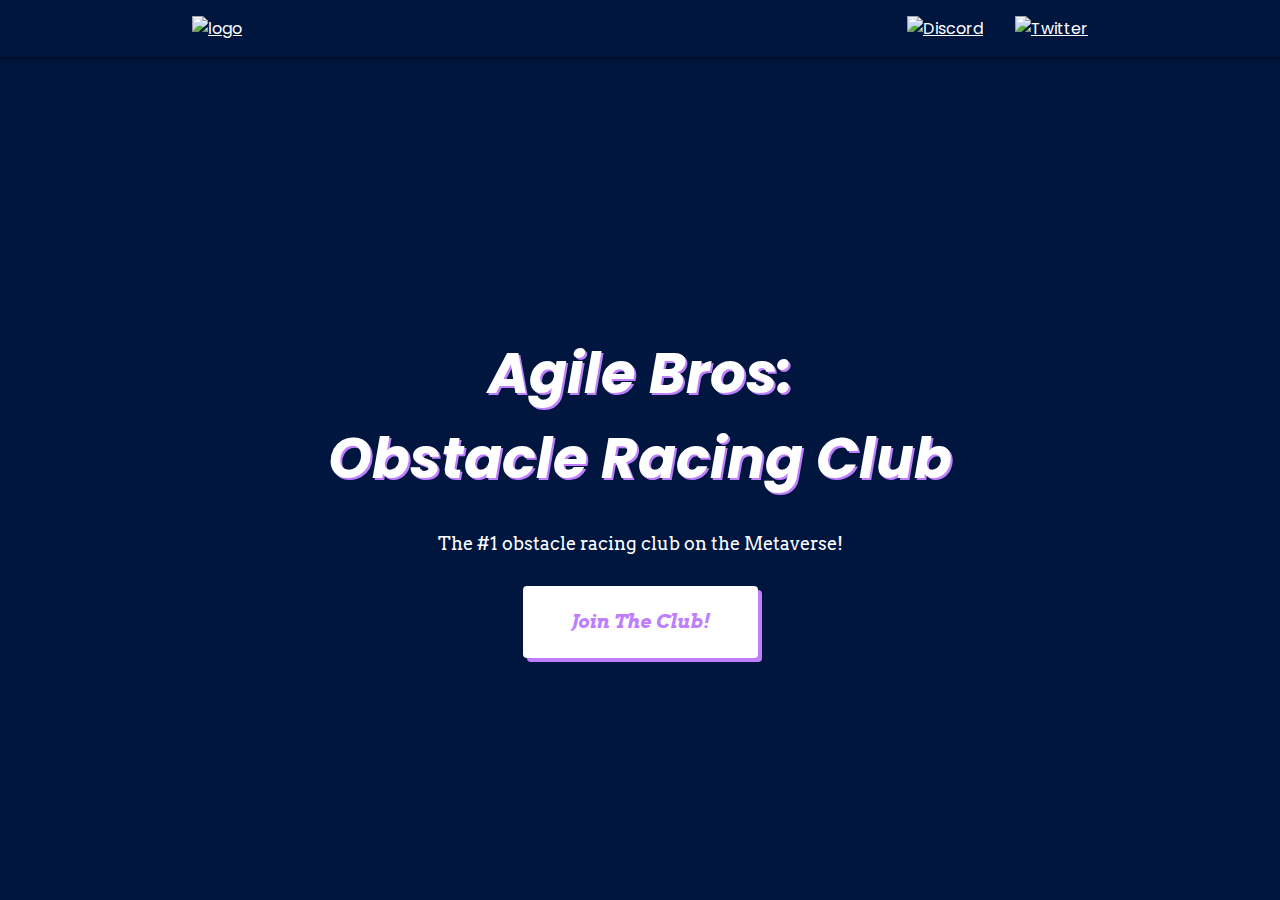
==== index.html @ a0300299 "Initial commit" ====
<!DOCTYPE html>
<html lang="en">
  <head>
    <title>Agile Bros: Obstacle Racing Club</title>
    <meta charset="UTF-8" />
    <meta http-equiv="X-UA-Compatible" content="IE=edge" />
    <meta name="viewport" content="width=device-width, initial-scale=1.0" />

    <!-- favicon -->
    <link rel="apple-touch-icon" sizes="180x180" href="images/x-icon/apple-touch-icon.png">
    <link rel="icon" type="image/png" sizes="32x32" href="images/x-icon/favicon-32x32.png">
    <link rel="icon" type="image/png" sizes="16x16" href="images/x-icon/favicon-16x16.png">
    <link rel="manifest" href="images/x-icon/site.webmanifest">
    <link rel="stylesheet" href="css/style.css" />
  </head>
  <body>
    <header>
      <div class="container">
        <div class="logo">
          <a href="/">
            <img src="images/x-icon/favicon-32x32.png" alt="logo" />
          </a>
        </div>
        <div class="menu">
          <a
            href="https://discord.gg/QFk7Suf7mj"
            target="_blank"
            rel="noopener noreferrer"
          >
            <img src="images/header/discord.webp" alt="Discord" />
          </a>
          <a
            href="https://twitter.com/ABORC_NFT"
            target="_blank"
            rel="noopener noreferrer"
          >
            <img src="images/header/twitter.webp" alt="Twitter" />
          </a>
        </div>
      </div>
    </header>

    <section class="container">
      <div class="owner-status"></div>
      <div class="countdown">
        <!-- <ul
          id="countdown"
          class="count-down"
          data-date="Feb 17, 2022 4:00:00 PM UTC"
        >
          <li class="clock-item">
            <span class="count-number days">20</span>
            <p class="count-text">Days</p>
          </li>

          <li class="clock-item">
            <span class="count-number hours">20</span>
            <p class="count-text">Hour</p>
          </li>

          <li class="clock-item">
            <span class="count-number minutes">20</span>
            <p class="count-text">Min</p>
          </li>

          <li class="clock-item">
            <span class="count-number seconds">20</span>
            <p class="count-text">Sec</p>
          </li>
        </ul>
      -->
        <h1>Agile Bros:</br>

        Obstacle Racing Club</h1>
               
        <p>The #1 obstacle racing club on the Metaverse!</p>
        <a href="https://discord.gg/QFk7Suf7mj" target="_blank" rel="noopener noreferrer" class="hero-btn btn"
          ><span>Join the Club!</span>
        </a>
      </div>
    </section>

    <script src="https://cdn.jsdelivr.net/npm/@metamask/onboarding@1.0.1/dist/metamask-onboarding.bundle.js"></script>
    <script src="js/countdown.js"></script>
    <script src="js/app.js"></script>
  </body>
</html>
---- css/style.css ----
/* FONTS */

@import url("https://fonts.googleapis.com/css2?family=Arvo:ital,wght@0,400;0,700;1,400;1,700&family=Poppins:ital,wght@0,100;0,200;0,300;0,400;0,500;0,600;0,700;0,800;0,900;1,100;1,200;1,300;1,400;1,500;1,600;1,700;1,800;1,900&family=Roboto:ital,wght@0,100;0,300;0,400;0,500;0,700;0,900;1,100;1,300;1,400;1,500;1,700;1,900&display=swap");

/* GLOBAL STYLES */

:root {
  --font-primary: 'Poppins', sans-serif;
  --font-secondary: 'Arvo', serif;
  --font-code: 'Roboto', monospace;
  --bg-color: #00163f;
  --font-color: #ffffff;
  --btn-bg-color: #ffffff;
  --accent-color: #be7efe;
  --header-shadow: #000 0px 0px 5px;
}

* {
  padding: 0;
  margin: 0;
  box-sizing: border-box;
}



body {
  background-color: var(--bg-color);
  display: flex;
  flex-flow: column;
  height: 100vh;
  color: var(--font-color);
  font-family: var(--font-primary);
}

a {
  flex-flow: column;
  color: var(--font-color);
  font-family: var(--font-primary);
}

.container {
  display: flex;
  flex-direction: column;
  max-width: 960px;
  margin: 0 auto;
  padding: 1rem 2rem;
}

/* HEADER */

header {
  box-shadow: var(--header-shadow);
}

header .container {
  flex-direction: row;
  justify-content: space-between;
  align-items: center;
}

.menu {
  display: flex;
  gap: 2rem;
  align-items: center;
}

/* BUTTONS */

.btn {
  display: inline-block;
  padding: 1rem 2rem;
  background: var(--btn-bg-color);
  color: var(--accent-color);
  font-family: var(--font-secondary);
  font-style: italic;
  font-weight: bold;
  font-size: 1rem;
  text-transform: capitalize;
  transition: all 0.3s ease;
  box-shadow: 4px 4px 0 0 var(--accent-color);
  cursor: pointer;
  position: relative;
  text-decoration: none;
  outline: none;
}
.btn:hover {
  box-shadow: none;
}

.wallet-btn {
  border-radius: 5rem;
  margin-left: 2rem;
  border-color: transparent;
}

.hero-btn {
  border-radius: 4px;
  font-size: 1.2rem;
  padding: 1.5rem 3rem;
}

/* COUNTDOWN SECTION */

section {
  flex: 1 1 auto;
}

.roadmap {
  display: flex;
  flex-direction: column;
  justify-content: center;
  align-items: center;
  height: 100%;
}

.roadmap h1 {
  text-shadow: 2px 2px 0 var(--accent-color);
  font-style: italic;
  font-size: 3.5rem;
  text-align: center;
}

.roadmap p {
  font-size: 1.1rem;
  font-style: italic;
  font-family: var(--font-secondary);
  margin-bottom: 2rem;
  text-align: center;
}

.roadmap-section-left {
  display: inline;
  flex-direction: column;
  justify-content: top;
  align-items: left;
  height: 100%;
}

.roadmap-section-right {
  display: inline;
  flex-direction: column;
  justify-content: top;
  align-items: right;
  height: 100%;
  text-align: right;
}

.roadmap-section-right p {
  font-size: 1.1rem;
  font-style: italic;
  font-family: var(--font-secondary);
  margin-bottom: 2rem;
  text-align: right;
}

.roadmap-section-left p {
  font-size: 1.1rem;
  font-style: italic;
  font-family: var(--font-secondary);
  margin-bottom: 2rem;
  text-align: left;
}

.countdown {
  display: flex;
  flex-direction: column;
  justify-content: center;
  align-items: center;
  height: 100%;
}

.countdown ul {
  display: flex;
  gap: 2rem
}
.countdown .clock-item {
  list-style: none;
  width: 70px;
  height: auto;
}
.countdown .clock-item .count-number {
  background: var(--accent-color);
  color: var(--font-color);
  font-size: 2rem;
  font-weight: 700;
  font-family: var(--font-secondary);
  padding: 1rem;
  display: inline-block;
  width: 100%;
  text-align: center;
  line-height: 1;
  border-radius: 4px 4px 0 0;
}
.countdown .clock-item .count-text {
  background: var(--btn-bg-color);
  font-family: var(--font-secondary);
  font-size: 1.1rem;
  color: var(--bg-color);
  padding: 0.5rem 0.7rem;
  display: inline-block;
  width: 100%;
  text-align: center;
  line-height: 1;
  border-radius: 0 0 4px 4px;
}

.countdown h1 {
  text-shadow: 2px 2px 0 var(--accent-color);
  font-style: italic;
  margin: 2rem 0;
  font-size: 3.5rem;
  text-align: center;
}

.countdown p {
  font-size: 1.1rem;
  font-family: var(--font-secondary);
  margin-bottom: 2rem;
  text-align: center;
}

/* OWNER STYLES */

.owner-status {
  font-size: 2rem;
  text-align: center;
}

/* MEDIA QUERIES */

@media screen and (max-width: 768px) {
  .menu {
    gap: 1rem;
  }
  .wallet-btn {
    margin-left: 0;
    padding: 1rem;
    max-width: 8rem;
  }
  .countdown h1 {
    font-size: 2rem;
  }
  .countdown p {
    font-size: 1rem;
  }
}
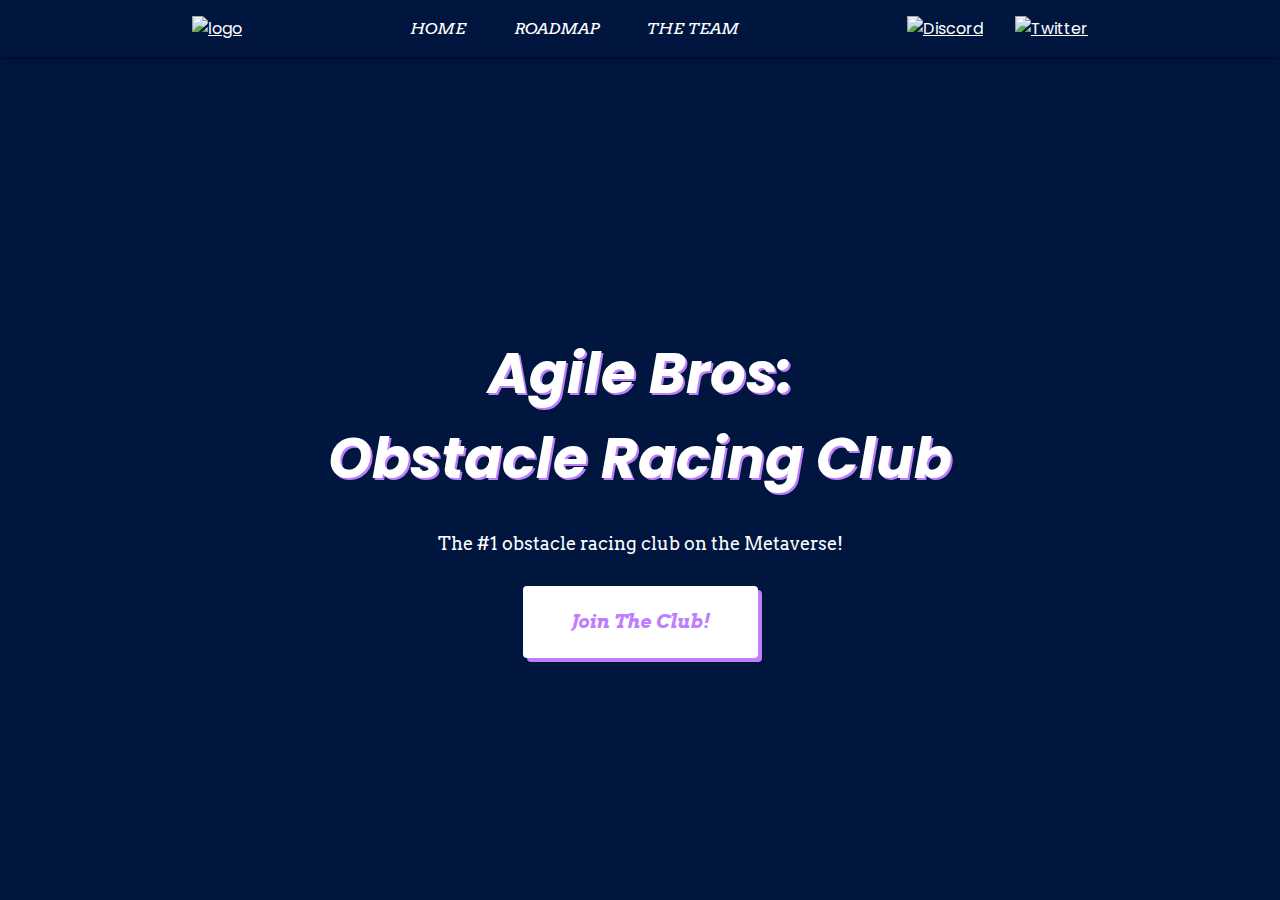
==== commit 07c508a8: "Adjustments" ====
--- a/index.html
+++ b/index.html
@@ -20,6 +20,11 @@
           <a href="/">
             <img src="images/x-icon/favicon-32x32.png" alt="logo" />
           </a>
+        </div>
+        <div class="navigation">
+          <a href="/index.html" class="navigation">HOME</a>
+          <a href="/roadmap.html" class="navigation">ROADMAP</a>
+          <a href="/" class="navigation">THE TEAM</a>
         </div>
         <div class="menu">
           <a
--- a/css/style.css
+++ b/css/style.css
@@ -64,6 +64,21 @@
   align-items: center;
 }
 
+.navigation {
+  display: flex;
+  margin-right: 1.5rem;
+  margin-left: 1.5rem;
+  align-items: center;
+}
+
+a.navigation {
+  flex-flow: column;
+  color: var(--font-color);
+  font-family: var(--font-secondary);
+  text-decoration: none;
+  font-style: italic;
+}
+
 /* BUTTONS */
 
 .btn {
@@ -134,6 +149,9 @@
   justify-content: top;
   align-items: left;
   height: 100%;
+  border: 2px dotted white;
+  border-radius: 2rem;
+  padding: 3rem;
 }
 
 .roadmap-section-right {
@@ -143,6 +161,9 @@
   align-items: right;
   height: 100%;
   text-align: right;
+  border: 2px dotted white;
+  border-radius: 2rem;
+  padding: 3rem;
 }
 
 .roadmap-section-right p {
